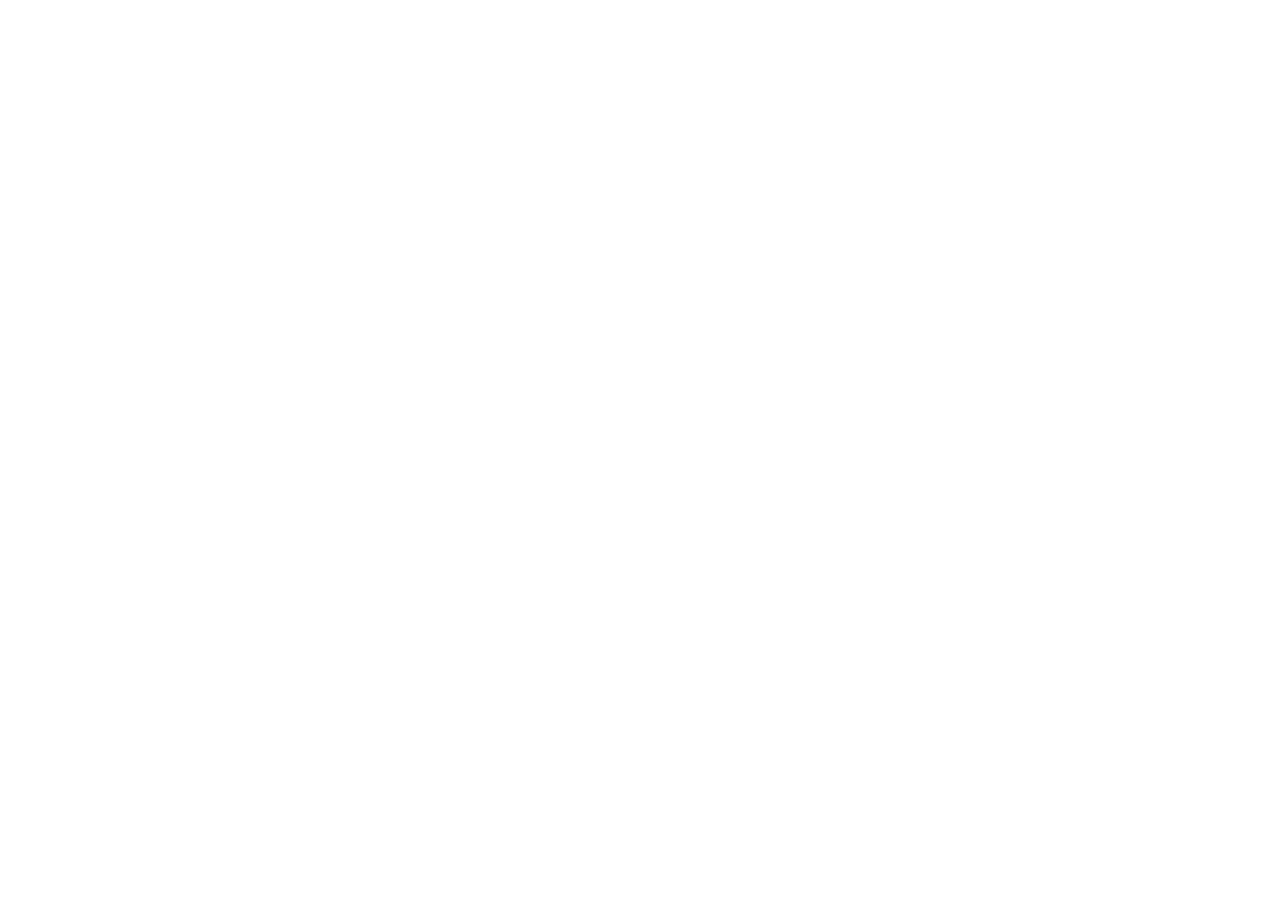
==== portfolio.html @ d51a86f6 "init: start structure project" ====
<!DOCTYPE html>
<html lang="en">
<head>
    <meta charset="UTF-8">
    <meta http-equiv="X-UA-Compatible" content="IE=edge">
    <meta name="viewport" content="width=device-width, initial-scale=1.0">
    <title>Document</title>
</head>
<body>
    
</body>
</html>
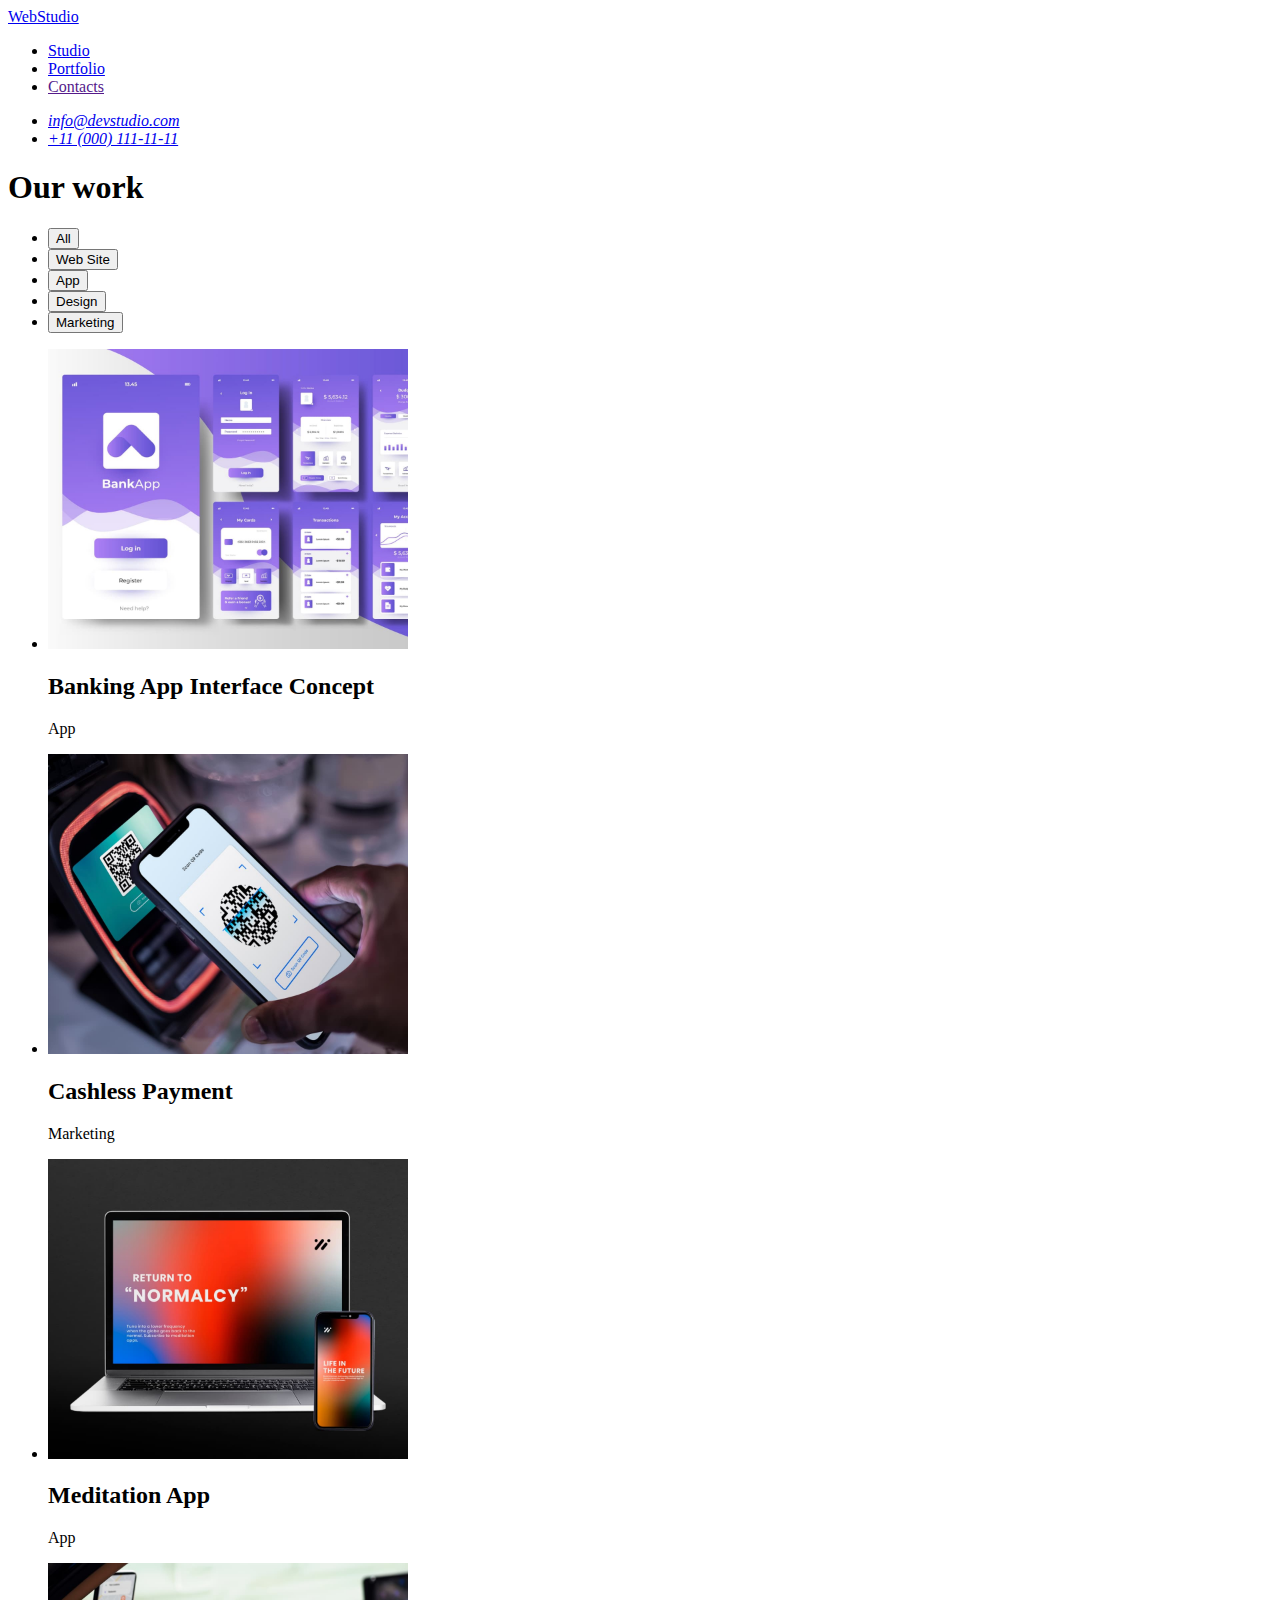
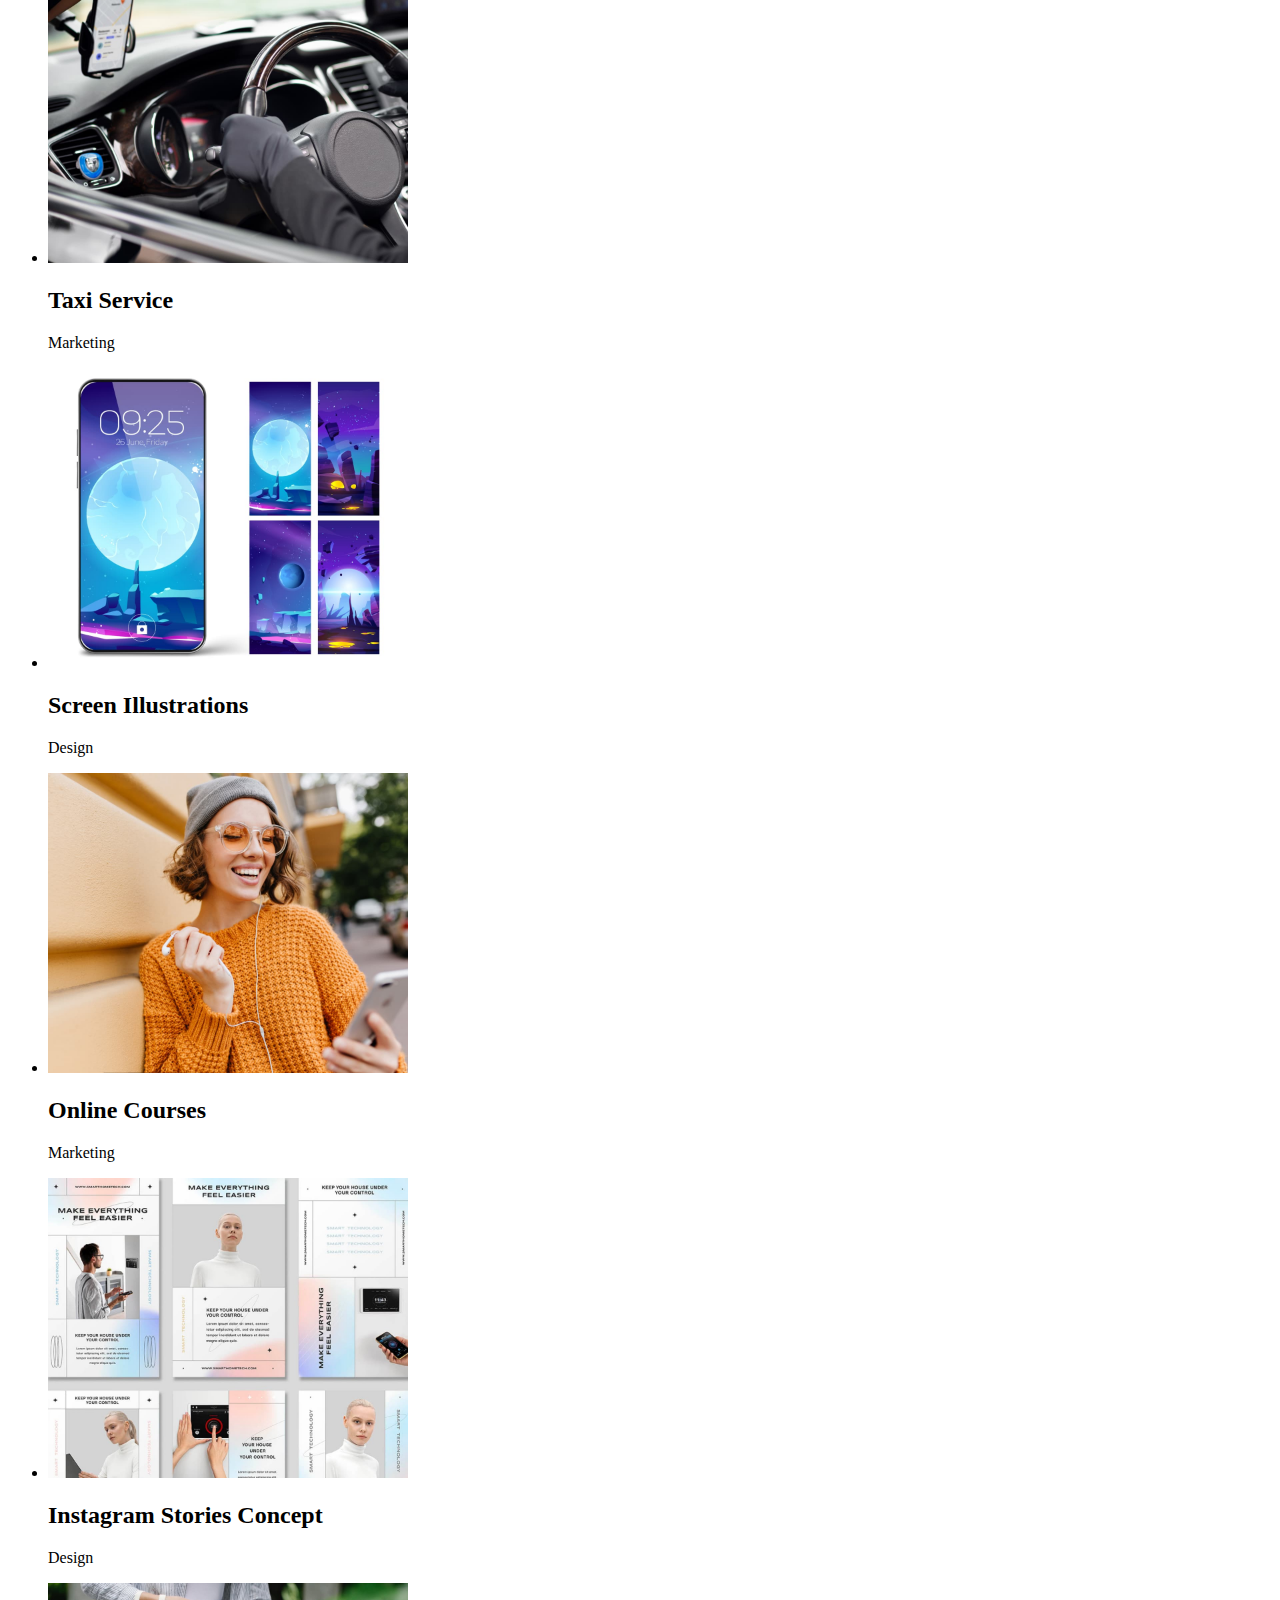
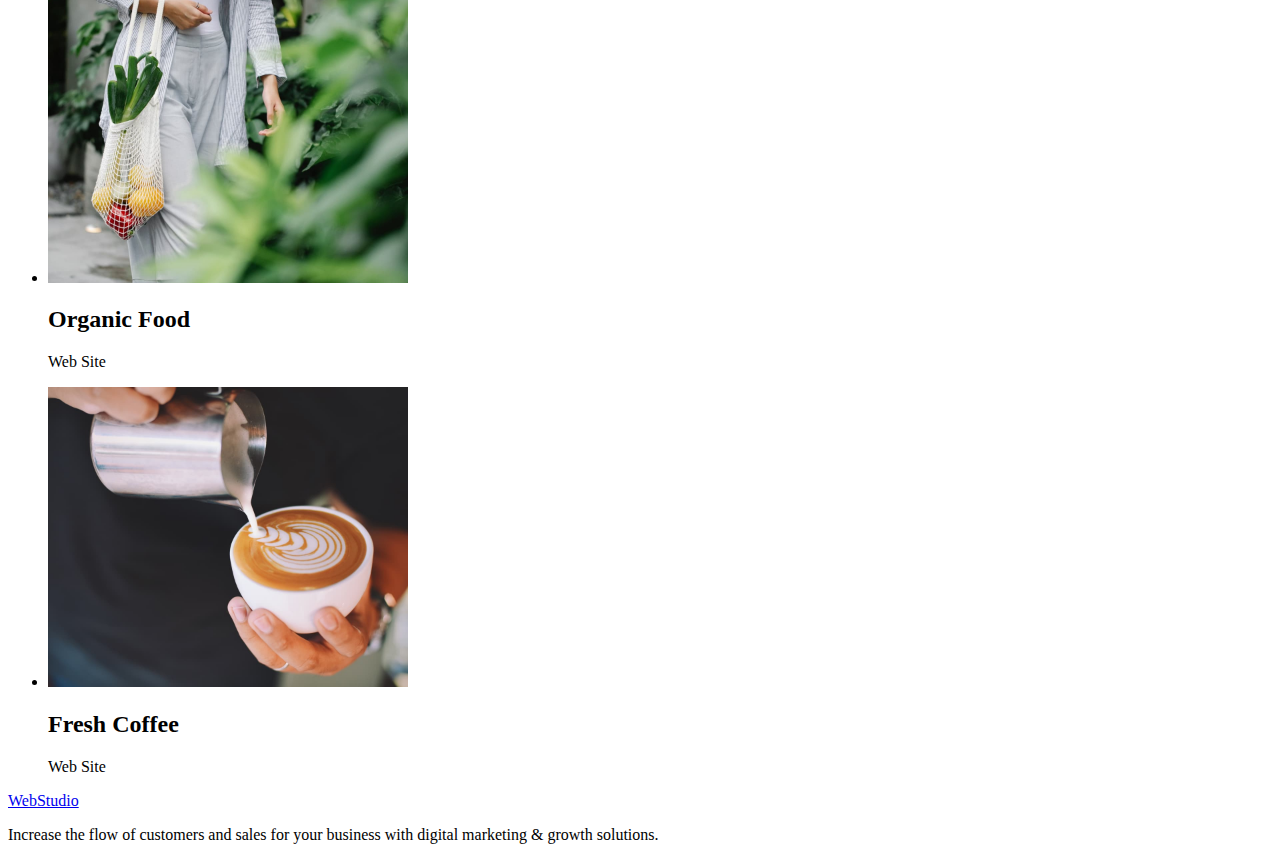
==== commit a73c7f5f: "feat: add markup partfolio page" ====
--- a/portfolio.html
+++ b/portfolio.html
@@ -7,6 +7,82 @@
     <title>Document</title>
 </head>
 <body>
-    
-</body>
-</html>+    <header>
+        <nav>
+            <a href="./index.html">WebStudio</a>
+            <ul>
+                <li><a href="./index.html">Studio</a></li>
+                <li><a href="./portfolio.html">Portfolio</a></li>
+                <li><a href="">Contacts</a></li>
+            </ul>
+        </nav>
+        <address>
+            <ul>
+                <li><a href="mailto:info@devstudio.com">info@devstudio.com</a></li>
+                <li><a href="tel:+110001111111">+11 (000) 111-11-11</a></li>
+            </ul>
+        </address>
+    </header>
+    <main>
+        <section>
+            <h1>Our work</h1>
+            <ul>
+                <li><button type="button">All</button></li>
+                <li><button type="button">Web Site</button></li>
+                <li><button type="button">App</button></li>
+                <li><button type="button">Design</button></li>
+                <li><button type="button">Marketing</button></li>
+            </ul>
+            <ul>
+                <li>
+                    <img src="./images/portfolio/img-8.jpg" alt="" width="360" height="300">
+                    <h2>Banking App Interface Concept</h2>
+                    <p>App</p>
+                </li>
+                <li>
+                    <img src="./images/portfolio/img-7.jpg" alt="" width="360" height="300">
+                    <h2>Cashless Payment</h2>
+                    <p>Marketing</p>
+                </li>
+                <li>
+                    <img src="./images/portfolio/img-6.jpg" alt="" width="360" height="300">
+                    <h2>Meditation App</h2>
+                    <p>App</p>
+                </li>
+                <li>
+                    <img src="./images/portfolio/img-5.jpg" alt="" width="360" height="300">
+                    <h2>Taxi Service</h2>
+                    <p>Marketing</p>
+                </li>
+                <li>
+                    <img src="./images/portfolio/img-4.jpg" alt="" width="360" height="300">
+                    <h2>Screen Illustrations</h2>
+                    <p>Design</p>
+                </li>
+                <li>
+                    <img src="./images/portfolio/img-3.jpg" alt="" width="360" height="300">
+                    <h2>Online Courses</h2>
+                    <p>Marketing</p>
+                </li>
+                <li>
+                    <img src="./images/portfolio/img-2.jpg" alt="" width="360" height="300">
+                    <h2>Instagram Stories Concept</h2>
+                    <p>Design</p>
+                </li>
+                <li>
+                    <img src="./images/portfolio/img-1.jpg" alt="" width="360" height="300">
+                    <h2>Organic Food</h2>
+                    <p>Web Site</p>
+                </li>
+                <li>
+                    <img src="./images/portfolio/img.jpg" alt="" width="360" height="300">
+                    <h2>Fresh Coffee</h2>
+                    <p>Web Site</p>
+                </li>
+            </ul>
+        </section>
+    </main>
+    <footer>
+        <a href="./index.html">WebStudio</a>
+        <p>Increase the flow of customers and sales for your business with digital marketing & growth solutions.</p>
+    </footer>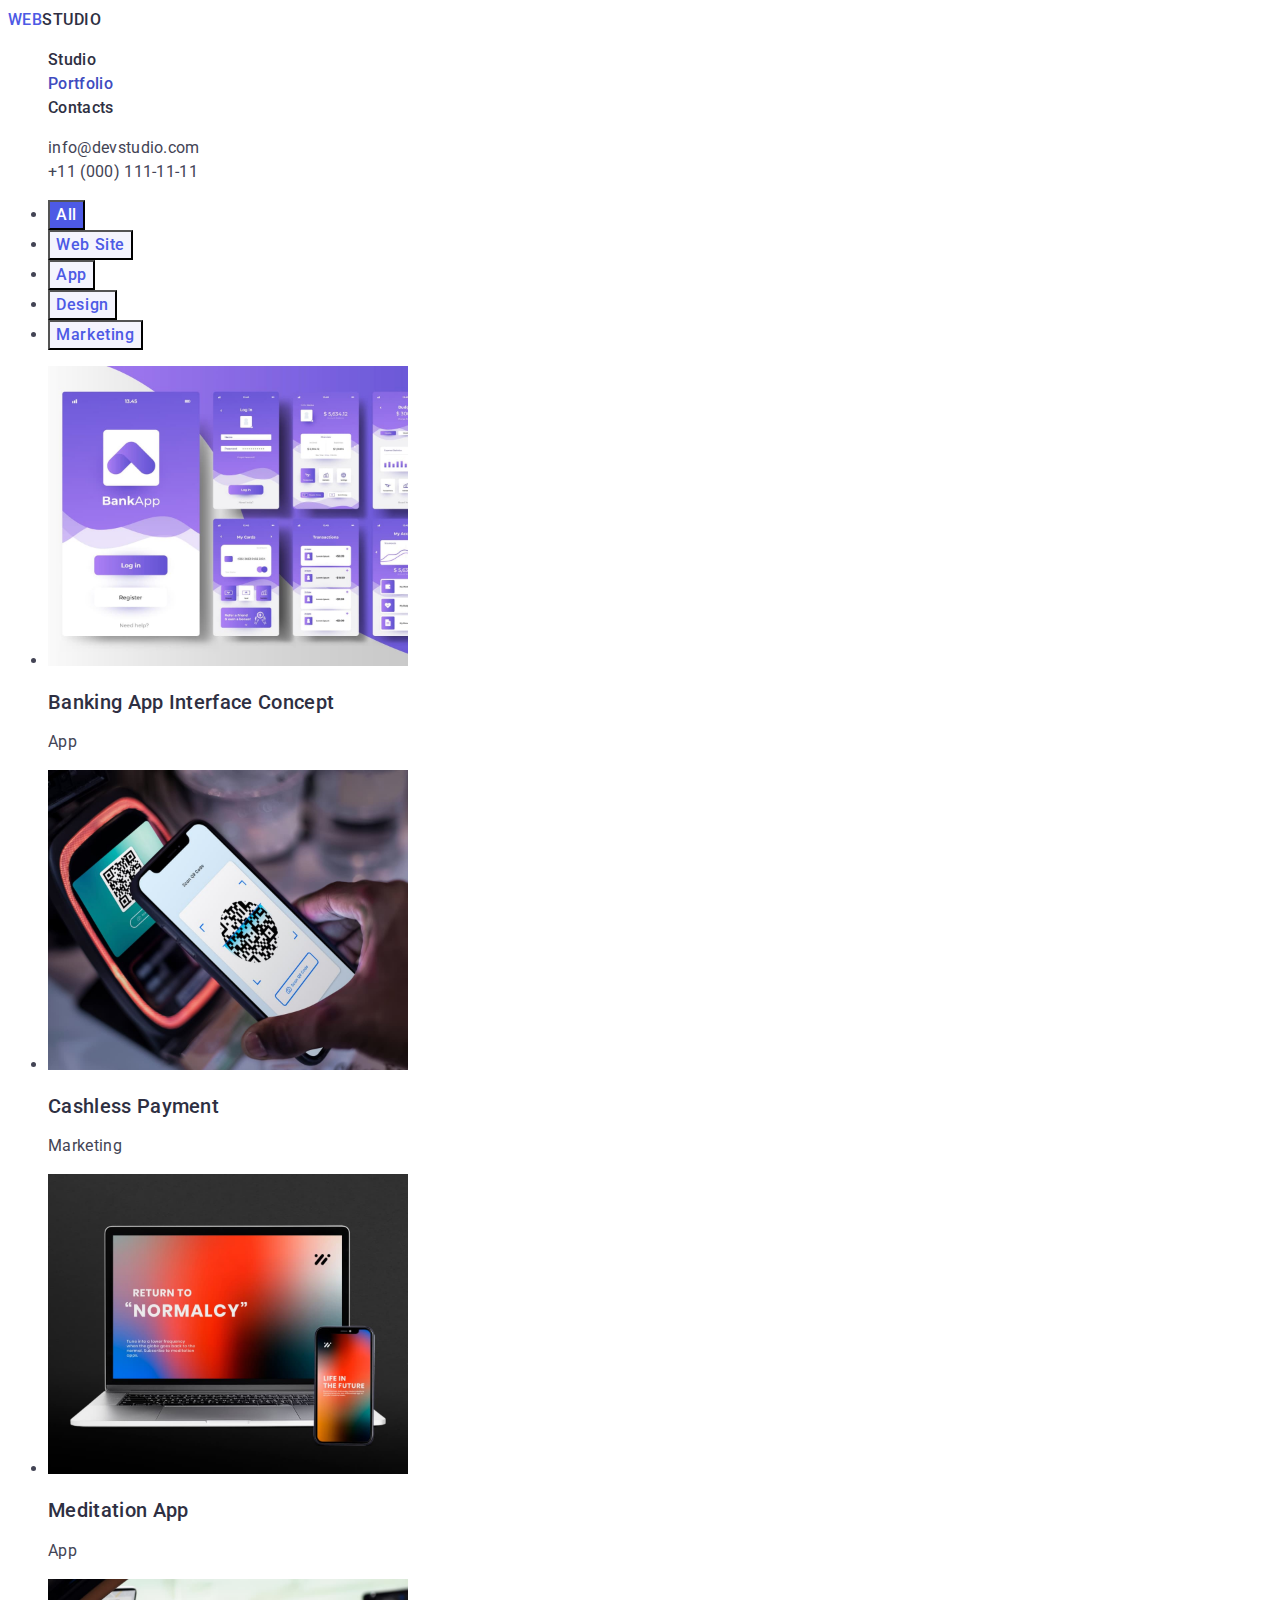
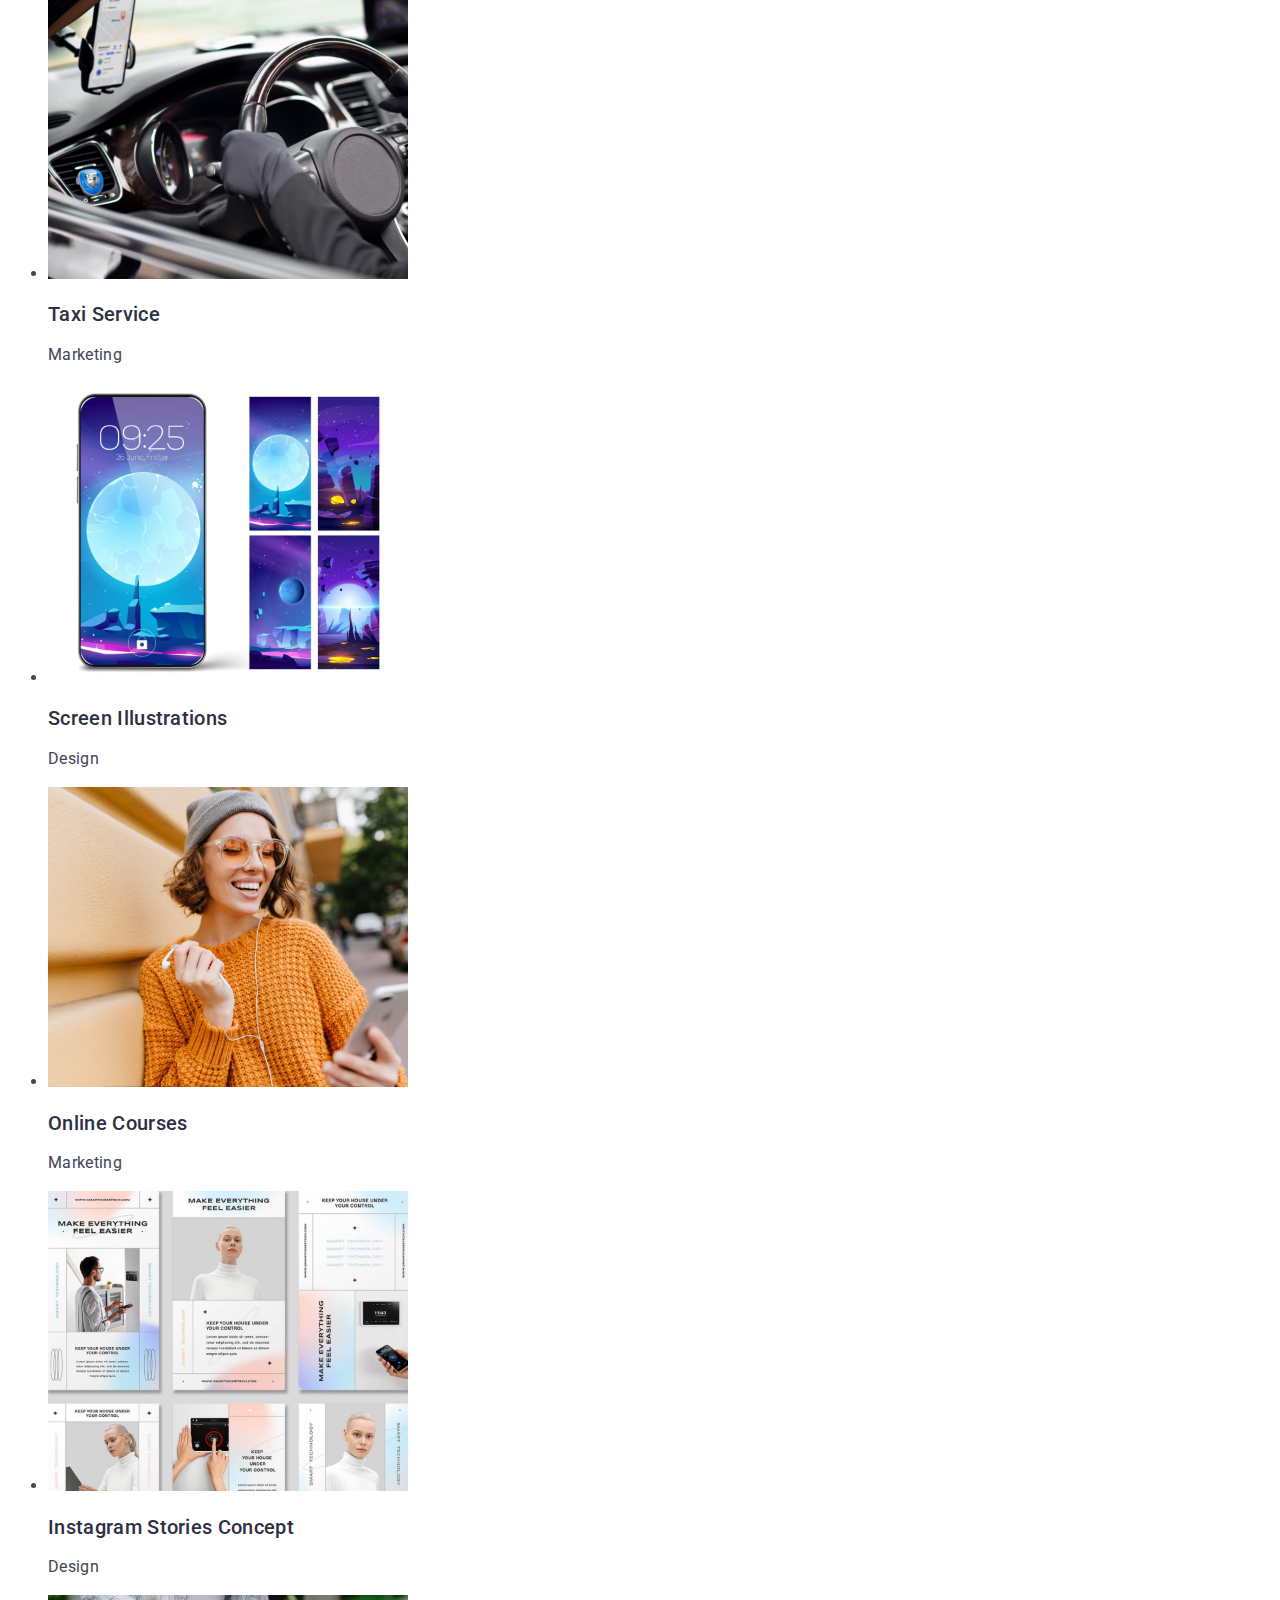
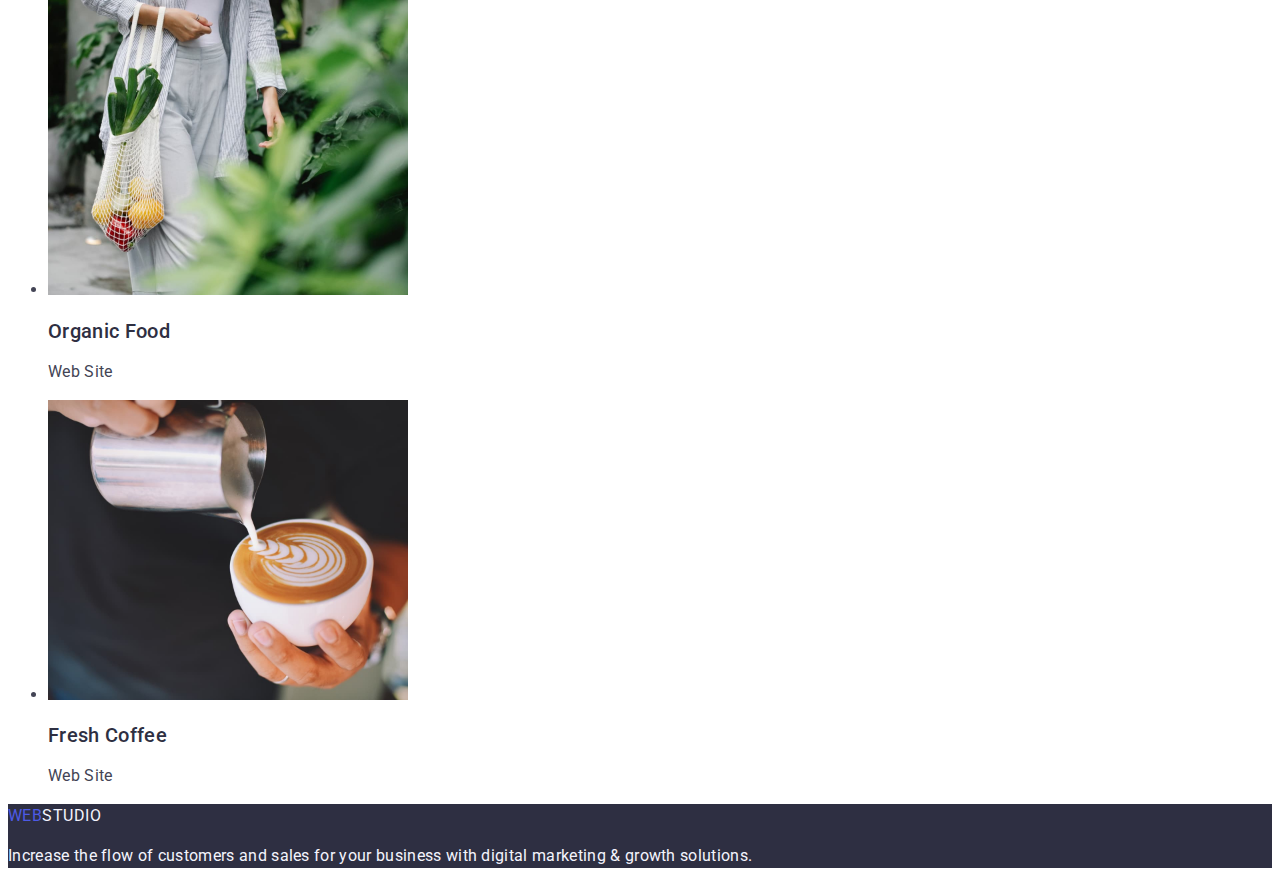
==== commit e7150ea8: "feat: add style in portfolio page" ====
--- a/portfolio.html
+++ b/portfolio.html
@@ -5,84 +5,90 @@
     <meta http-equiv="X-UA-Compatible" content="IE=edge">
     <meta name="viewport" content="width=device-width, initial-scale=1.0">
     <title>Document</title>
+    <link rel="preconnect" href="https://fonts.googleapis.com">
+    <link rel="preconnect" href="https://fonts.gstatic.com" crossorigin>
+    <link href="https://fonts.googleapis.com/css2?family=Raleway:wght@800&family=Roboto:wght@400;500;700&display=swap" rel="stylesheet">
+    <link rel="stylesheet" href="./css/style.css">
 </head>
 <body>
-    <header>
-        <nav>
-            <a href="./index.html">WebStudio</a>
-            <ul>
-                <li><a href="./index.html">Studio</a></li>
-                <li><a href="./portfolio.html">Portfolio</a></li>
-                <li><a href="">Contacts</a></li>
+    <header class="header">
+        <nav class="nav">
+            <a class="logo" href="./index.html"><span>Web</span>Studio</a>
+            <ul class="list">
+                <li><a class="link" href="./index.html">Studio</a></li>
+                <li><a class="link current-page" href="./portfolio.html">Portfolio</a></li>
+                <li><a class="link" href="">Contacts</a></li>
             </ul>
         </nav>
-        <address>
-            <ul>
-                <li><a href="mailto:info@devstudio.com">info@devstudio.com</a></li>
-                <li><a href="tel:+110001111111">+11 (000) 111-11-11</a></li>
+        <address class="contacts">
+            <ul class="list">
+                <li><a class="link" href="mailto:info@devstudio.com">info@devstudio.com</a></li>
+                <li><a class="link" href="tel:+110001111111">+11 (000) 111-11-11</a></li>
             </ul>
         </address>
     </header>
     <main>
         <section>
-            <h1>Our work</h1>
-            <ul>
-                <li><button type="button">All</button></li>
-                <li><button type="button">Web Site</button></li>
-                <li><button type="button">App</button></li>
-                <li><button type="button">Design</button></li>
-                <li><button type="button">Marketing</button></li>
+            <h1 class="visually-hidden">Our work</h1>
+            <ul class="filter">
+                <li><button class="btn activ" type="button">All</button></li>
+                <li><button class="btn" type="button">Web Site</button></li>
+                <li><button class="btn" type="button">App</button></li>
+                <li><button class="btn" type="button">Design</button></li>
+                <li><button class="btn" type="button">Marketing</button></li>
             </ul>
             <ul>
                 <li>
                     <img src="./images/portfolio/img-8.jpg" alt="" width="360" height="300">
-                    <h2>Banking App Interface Concept</h2>
+                    <h2 class="subtitle">Banking App Interface Concept</h2>
                     <p>App</p>
                 </li>
                 <li>
                     <img src="./images/portfolio/img-7.jpg" alt="" width="360" height="300">
-                    <h2>Cashless Payment</h2>
+                    <h2 class="subtitle">Cashless Payment</h2>
                     <p>Marketing</p>
                 </li>
                 <li>
                     <img src="./images/portfolio/img-6.jpg" alt="" width="360" height="300">
-                    <h2>Meditation App</h2>
+                    <h2 class="subtitle">Meditation App</h2>
                     <p>App</p>
                 </li>
                 <li>
                     <img src="./images/portfolio/img-5.jpg" alt="" width="360" height="300">
-                    <h2>Taxi Service</h2>
+                    <h2 class="subtitle">Taxi Service</h2>
                     <p>Marketing</p>
                 </li>
                 <li>
                     <img src="./images/portfolio/img-4.jpg" alt="" width="360" height="300">
-                    <h2>Screen Illustrations</h2>
+                    <h2 class="subtitle">Screen Illustrations</h2>
                     <p>Design</p>
                 </li>
                 <li>
                     <img src="./images/portfolio/img-3.jpg" alt="" width="360" height="300">
-                    <h2>Online Courses</h2>
+                    <h2 class="subtitle">Online Courses</h2>
                     <p>Marketing</p>
                 </li>
                 <li>
                     <img src="./images/portfolio/img-2.jpg" alt="" width="360" height="300">
-                    <h2>Instagram Stories Concept</h2>
+                    <h2 class="subtitle">Instagram Stories Concept</h2>
                     <p>Design</p>
                 </li>
                 <li>
                     <img src="./images/portfolio/img-1.jpg" alt="" width="360" height="300">
-                    <h2>Organic Food</h2>
+                    <h2 class="subtitle">Organic Food</h2>
                     <p>Web Site</p>
                 </li>
                 <li>
                     <img src="./images/portfolio/img.jpg" alt="" width="360" height="300">
-                    <h2>Fresh Coffee</h2>
+                    <h2 class="subtitle">Fresh Coffee</h2>
                     <p>Web Site</p>
                 </li>
             </ul>
         </section>
     </main>
-    <footer>
-        <a href="./index.html">WebStudio</a>
+    <footer class="footer">
+        <a class="logo" href="./index.html"><span>Web</span>Studio</a>
         <p>Increase the flow of customers and sales for your business with digital marketing & growth solutions.</p>
-    </footer>+    </footer>
+</body>
+</html>--- a/css/style.css
+++ b/css/style.css
@@ -0,0 +1,179 @@
+:root {
+  --header-nav-color: #2E2F42;
+  --header-contacts: #434455;
+  --main-text-color: #434455;
+  --title-color: #2E2F42;
+  --brand-color: #4D5AE5;
+  --active-element-color: #404BBF;
+  --default-btn-bg: #F4F4FD;
+  --main-bg: #ffffff;
+  --light-bg: #F4F4FD;
+  --dark-bg: #2E2F42;
+  --dark-bg-title-color: #ffffff;
+  --dark-bg-element-color: #F4F4FD;
+}
+
+body {
+  font: 400 16px/1.5 'Roboto', sans-serif;
+  letter-spacing: 0.02em;
+  color: var(--main-text-color);
+  background-color: var(--main-bg);
+}
+
+/*
+  ******************************
+   —————————— DEFAULT ——————————
+  ******************************
+*/
+
+.btn {
+  font-family: inherit;
+  font-weight: 500;
+  font-size: 16px;
+  line-height: 1.5;
+  letter-spacing: 0.04em;
+}
+
+.link {
+  text-decoration: none;
+  color: currentColor;
+}
+
+.list {
+  list-style: none;
+}
+
+.title {
+  font-weight: 700;
+  font-size: 36px;
+  line-height: 1.11;
+  text-align: center;
+}
+
+.subtitle {
+  font-weight: 500;
+  font-size: 20px;
+  line-height: 1.2;
+}
+.title, .subtitle {
+  color: var(--title-color);
+}
+
+.visually-hidden {
+  position: absolute;
+  width: 1px;
+  height: 1px;
+  margin: -1px;
+  border: 0;
+  padding: 0;
+  white-space: nowrap;
+  clip-path: inset(100%);
+  clip: rect(0 0 0 0);
+  overflow: hidden;
+}
+
+/*
+  ******************************
+   —————————— HEADER ——————————
+  ******************************
+*/
+
+.nav {
+  font-weight: 500;
+  color: var(--header-nav-color);
+}
+
+.logo {
+  font: 800 18px/1.17 'Raleway' sans-serif;
+  letter-spacing: 0.03em;
+  text-transform: uppercase;
+  text-decoration: none;
+  color: currentColor;
+}
+
+.logo span {
+  color: var(--brand-color);
+}
+.current-page {
+  color: var(--active-element-color);
+}
+.contacts {
+  font-style: normal;
+}
+
+.header .link:is(:hover, :focus) {
+  color: var(--active-element-color);
+}
+
+/*
+  ******************************
+   —————————— MAIN ——————————
+  ******************************
+*/
+
+/*
+  ******************************
+   —————————— HERO ——————————
+  ******************************
+*/
+
+.hero {
+  background-color: var(--dark-bg);
+}
+
+.hero .title {
+  font-size: 56px;
+  line-height: 1.07;
+  color: var(--dark-bg-title-color);
+}
+.hero .btn {
+  color: var(--dark-bg-title-color);
+  background-color: var(--brand-color);
+}
+.hero .btn:is(:hover, :focus) {
+  background-color: var(--active-element-color);
+}
+
+/*
+  ******************************
+   —————————— TEAM ——————————
+  ******************************
+*/
+
+.team {
+  background-color: var(--light-bg);
+}
+
+.team-item {
+  background-color: var(--main-bg);
+}
+
+/*
+  ******************************
+   —————————— FOOTER ——————————
+  ******************************
+*/
+
+.footer {
+  color: var(--dark-bg-element-color);
+  background-color: var(--dark-bg);
+}
+
+/*
+  ******************************
+  ————————— PORTFOLIO —————————
+  ******************************
+*/
+
+.filter .btn {
+  color: var(--brand-color);
+  background-color: var(--default-btn-bg);
+}
+.btn.activ {
+  color: var(--dark-bg-title-color);
+  background-color: var(--brand-color);
+}
+.filter .btn:is(:hover, :focus) {
+  color: var(--dark-bg-title-color);
+  background-color: var(--active-element-color);
+}
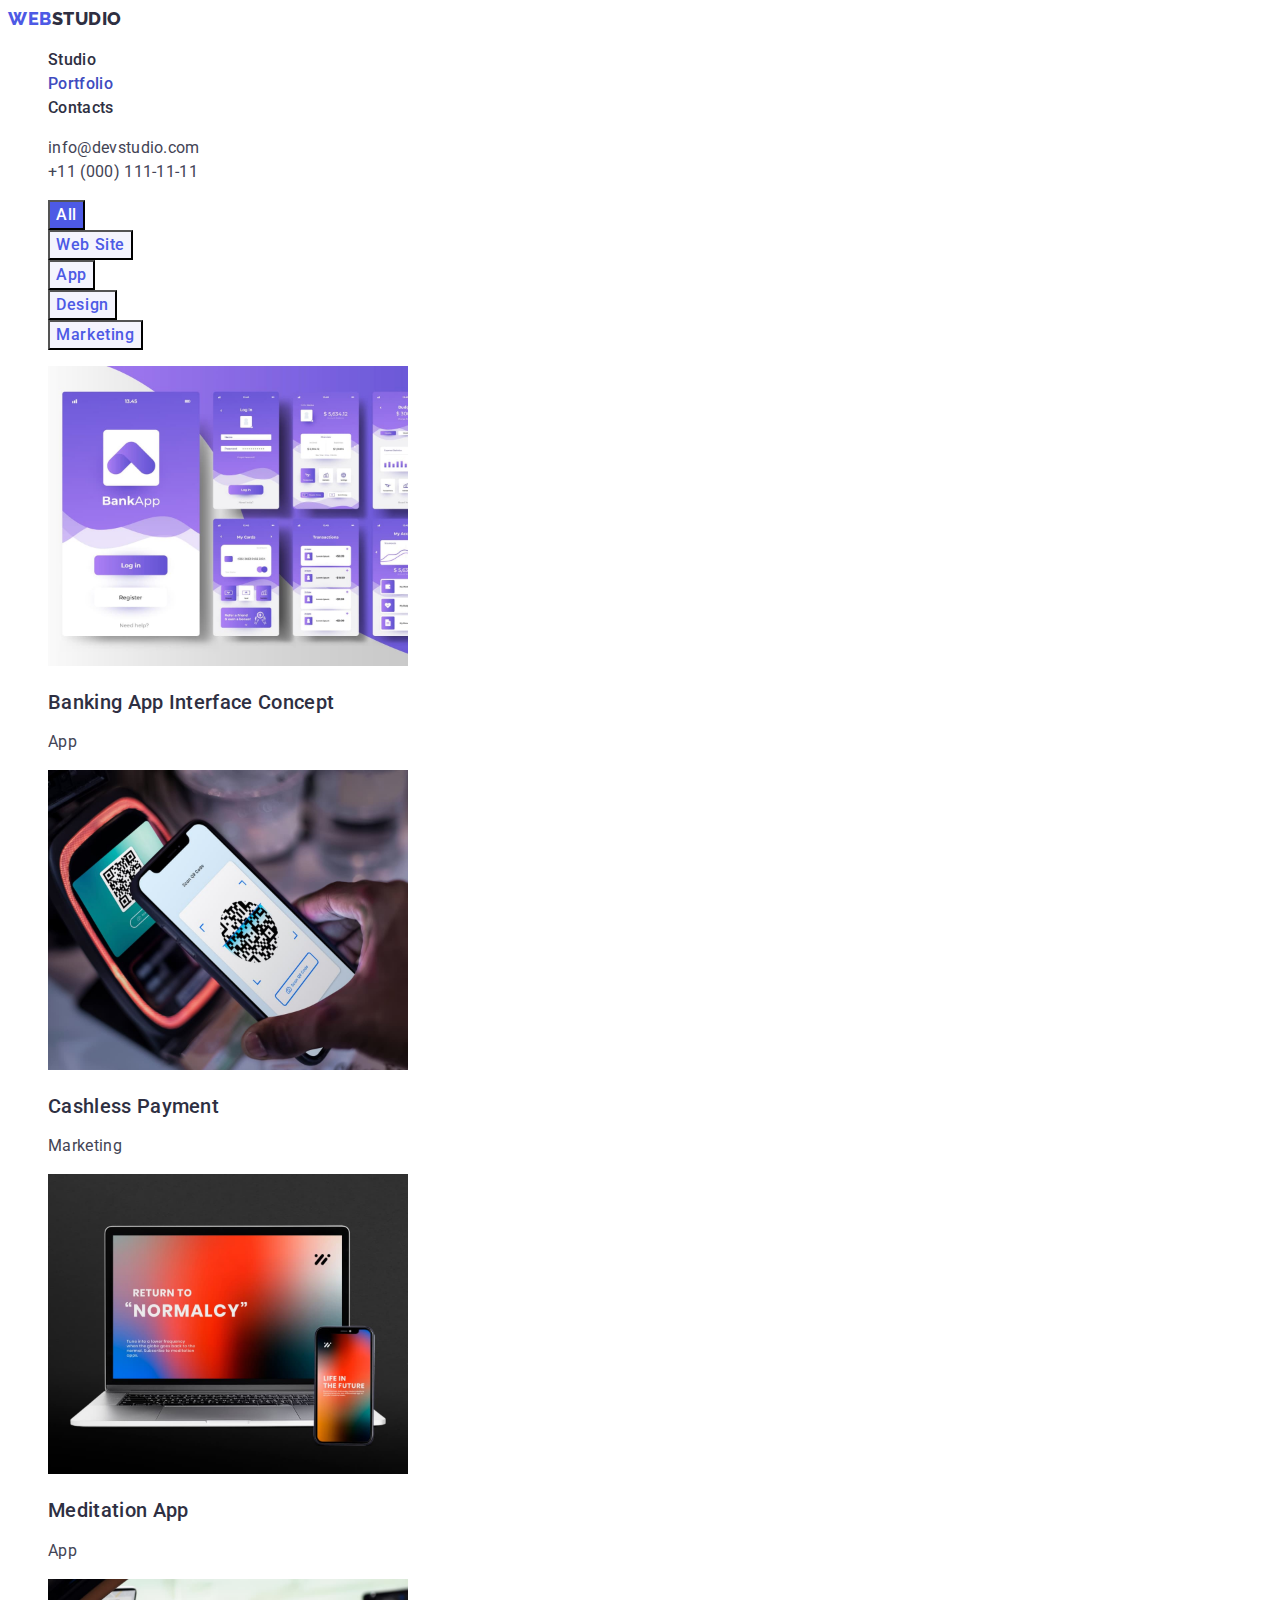
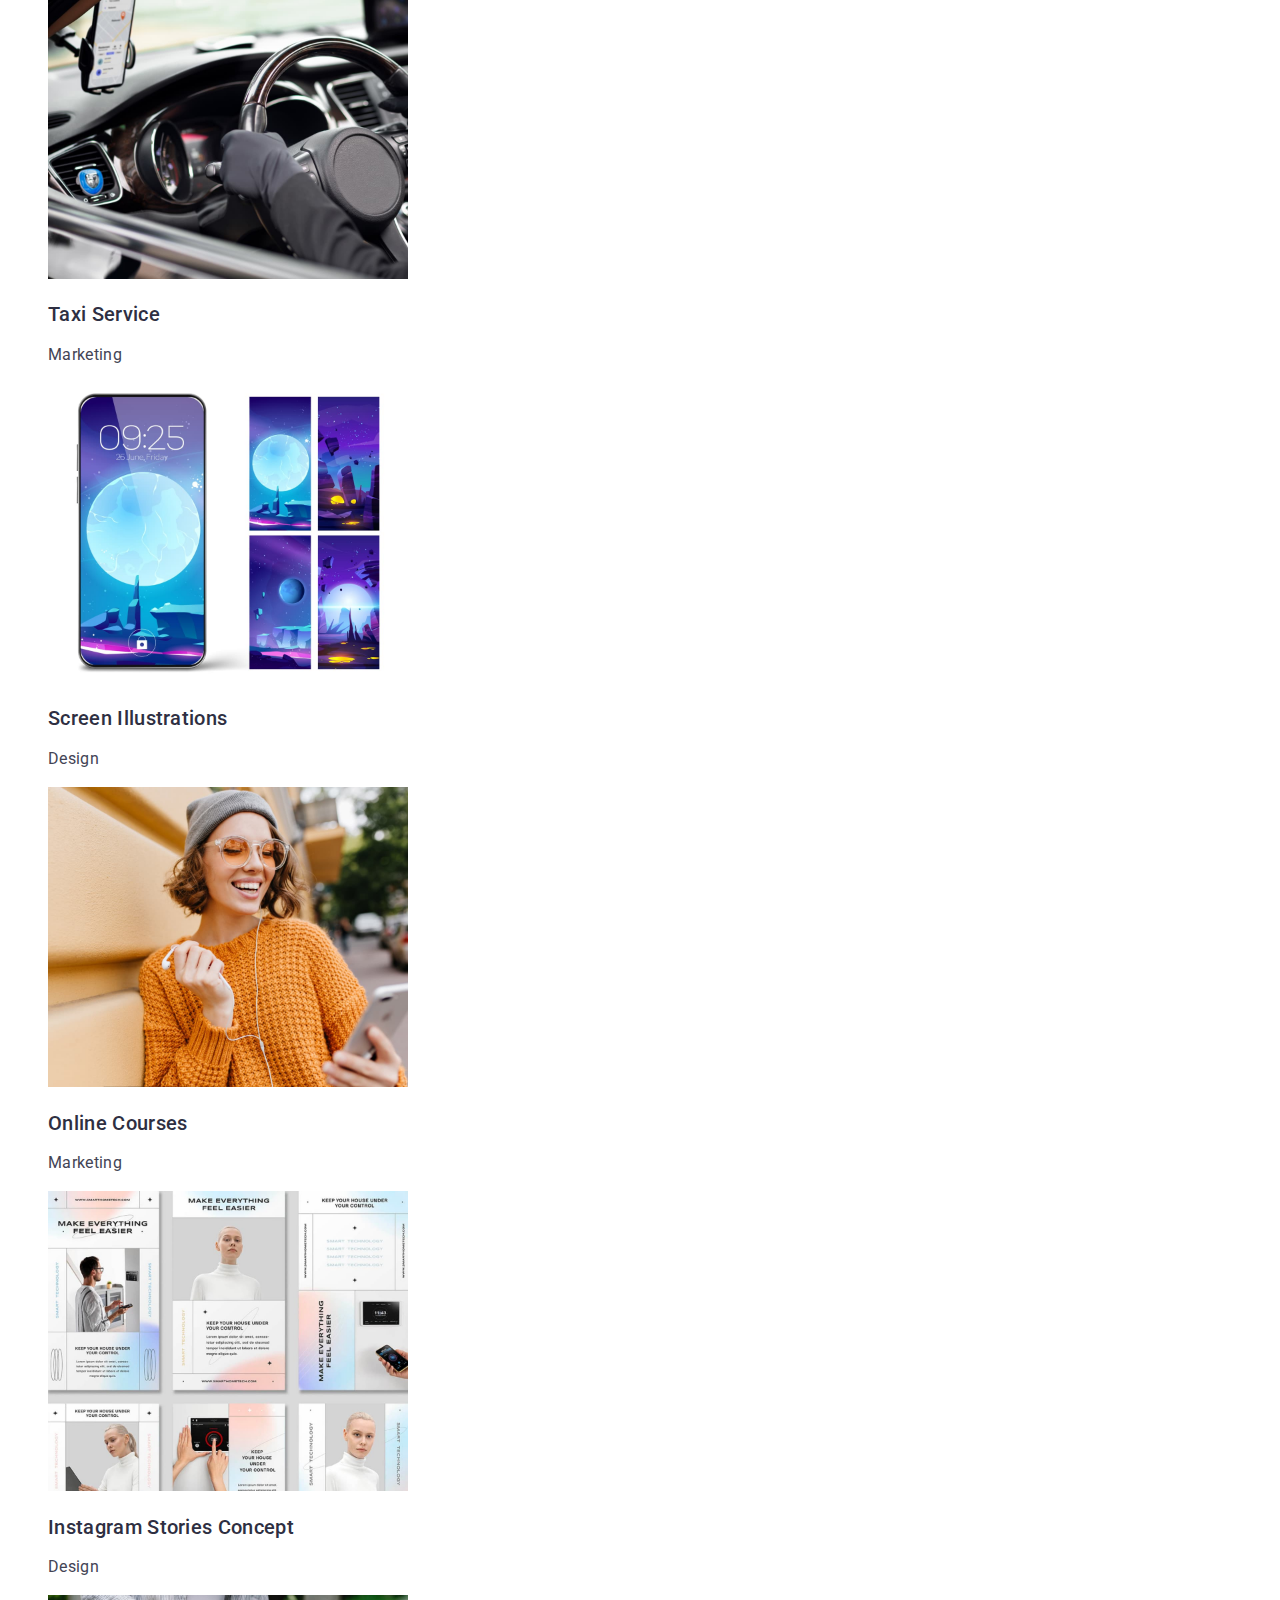
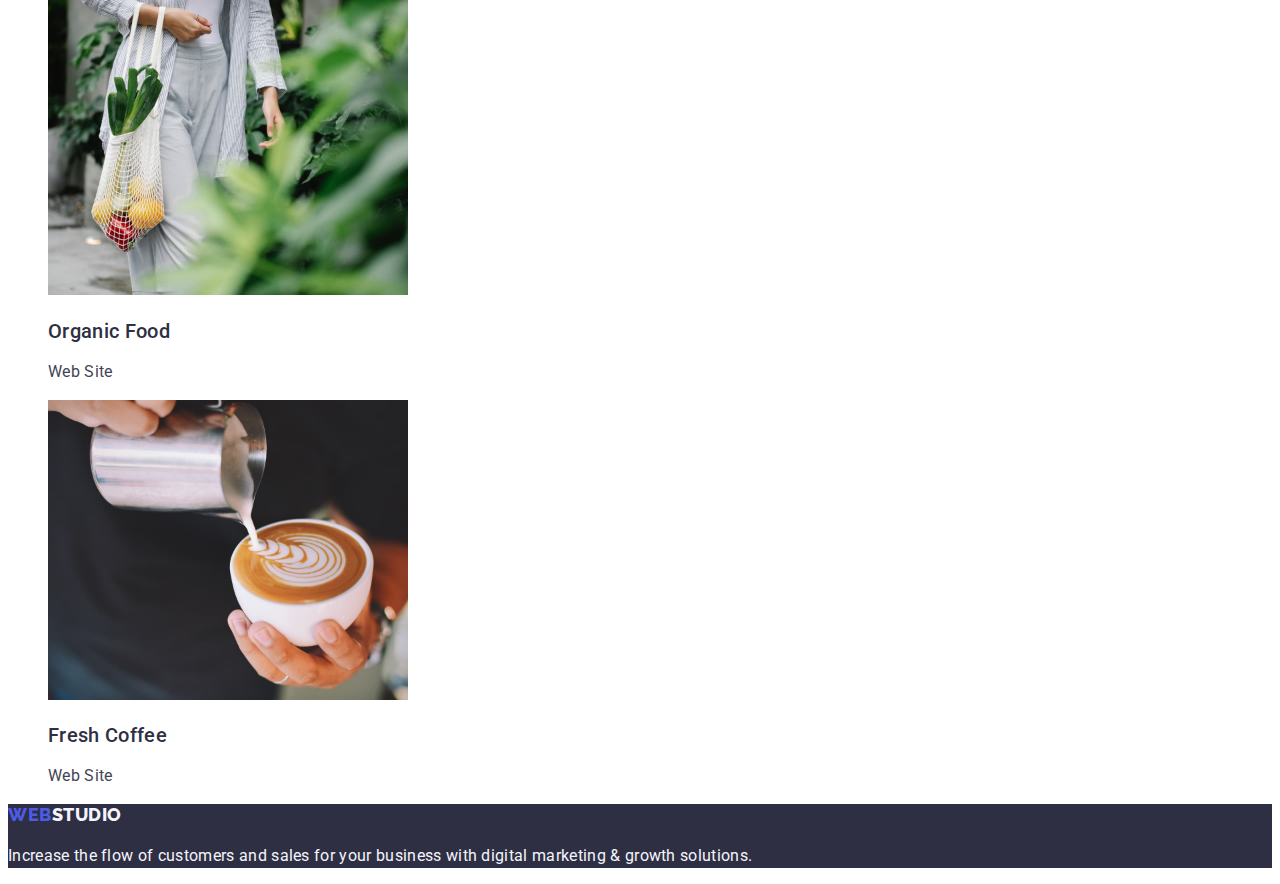
==== commit 80436925: "fix: fix some bugs" ====
--- a/portfolio.html
+++ b/portfolio.html
@@ -13,7 +13,7 @@
 <body>
     <header class="header">
         <nav class="nav">
-            <a class="logo" href="./index.html"><span>Web</span>Studio</a>
+            <a class="link logo" href="./index.html"><span class="accent">Web</span>Studio</a>
             <ul class="list">
                 <li><a class="link" href="./index.html">Studio</a></li>
                 <li><a class="link current-page" href="./portfolio.html">Portfolio</a></li>
@@ -30,65 +30,83 @@
     <main>
         <section>
             <h1 class="visually-hidden">Our work</h1>
-            <ul class="filter">
+            <ul class="list filter">
                 <li><button class="btn activ" type="button">All</button></li>
                 <li><button class="btn" type="button">Web Site</button></li>
                 <li><button class="btn" type="button">App</button></li>
                 <li><button class="btn" type="button">Design</button></li>
                 <li><button class="btn" type="button">Marketing</button></li>
             </ul>
-            <ul>
+            <ul class="list">
                 <li>
-                    <img src="./images/portfolio/img-8.jpg" alt="" width="360" height="300">
-                    <h2 class="subtitle">Banking App Interface Concept</h2>
-                    <p>App</p>
+                    <a class="link" href="">
+                        <img src="./images/portfolio/img-8.jpg" alt="" width="360" height="300">
+                        <h2 class="subtitle">Banking App Interface Concept</h2>
+                        <p class="text">App</p>
+                    </a>
                 </li>
                 <li>
-                    <img src="./images/portfolio/img-7.jpg" alt="" width="360" height="300">
-                    <h2 class="subtitle">Cashless Payment</h2>
-                    <p>Marketing</p>
+                    <a class="link" href="">
+                        <img src="./images/portfolio/img-7.jpg" alt="" width="360" height="300">
+                        <h2 class="subtitle">Cashless Payment</h2>
+                        <p class="text">Marketing</p>
+                    </a>
                 </li>
                 <li>
-                    <img src="./images/portfolio/img-6.jpg" alt="" width="360" height="300">
-                    <h2 class="subtitle">Meditation App</h2>
-                    <p>App</p>
+                    <a class="link" href="">
+                        <img src="./images/portfolio/img-6.jpg" alt="" width="360" height="300">
+                        <h2 class="subtitle">Meditation App</h2>
+                        <p class="text">App</p>
+                    </a>
                 </li>
                 <li>
-                    <img src="./images/portfolio/img-5.jpg" alt="" width="360" height="300">
-                    <h2 class="subtitle">Taxi Service</h2>
-                    <p>Marketing</p>
+                    <a class="link" href="">
+                        <img src="./images/portfolio/img-5.jpg" alt="" width="360" height="300">
+                        <h2 class="subtitle">Taxi Service</h2>
+                        <p class="text">Marketing</p>
+                    </a>
                 </li>
                 <li>
-                    <img src="./images/portfolio/img-4.jpg" alt="" width="360" height="300">
-                    <h2 class="subtitle">Screen Illustrations</h2>
-                    <p>Design</p>
+                    <a class="link" href="">
+                        <img src="./images/portfolio/img-4.jpg" alt="" width="360" height="300">
+                        <h2 class="subtitle">Screen Illustrations</h2>
+                        <p class="text">Design</p>
+                    </a>
                 </li>
                 <li>
-                    <img src="./images/portfolio/img-3.jpg" alt="" width="360" height="300">
-                    <h2 class="subtitle">Online Courses</h2>
-                    <p>Marketing</p>
+                    <a class="link" href="">
+                        <img src="./images/portfolio/img-3.jpg" alt="" width="360" height="300">
+                        <h2 class="subtitle">Online Courses</h2>
+                        <p class="text">Marketing</p>
+                    </a>
                 </li>
                 <li>
-                    <img src="./images/portfolio/img-2.jpg" alt="" width="360" height="300">
-                    <h2 class="subtitle">Instagram Stories Concept</h2>
-                    <p>Design</p>
+                    <a class="link" href="">
+                        <img src="./images/portfolio/img-2.jpg" alt="" width="360" height="300">
+                        <h2 class="subtitle">Instagram Stories Concept</h2>
+                        <p class="text">Design</p>
+                    </a>
                 </li>
                 <li>
-                    <img src="./images/portfolio/img-1.jpg" alt="" width="360" height="300">
-                    <h2 class="subtitle">Organic Food</h2>
-                    <p>Web Site</p>
+                    <a class="link" href="">
+                        <img src="./images/portfolio/img-1.jpg" alt="" width="360" height="300">
+                        <h2 class="subtitle">Organic Food</h2>
+                        <p class="text">Web Site</p>
+                    </a>
                 </li>
                 <li>
-                    <img src="./images/portfolio/img.jpg" alt="" width="360" height="300">
-                    <h2 class="subtitle">Fresh Coffee</h2>
-                    <p>Web Site</p>
+                    <a class="link" href="">
+                        <img src="./images/portfolio/img.jpg" alt="" width="360" height="300">
+                        <h2 class="subtitle">Fresh Coffee</h2>
+                        <p class="text">Web Site</p>
+                    </a>
                 </li>
             </ul>
         </section>
     </main>
     <footer class="footer">
-        <a class="logo" href="./index.html"><span>Web</span>Studio</a>
-        <p>Increase the flow of customers and sales for your business with digital marketing & growth solutions.</p>
+        <a class="link logo" href="./index.html"><span class="accent">Web</span>Studio</a>
+        <p class="text">Increase the flow of customers and sales for your business with digital marketing & growth solutions.</p>
     </footer>
 </body>
 </html>--- a/css/style.css
+++ b/css/style.css
@@ -1,6 +1,5 @@
 :root {
   --header-nav-color: #2E2F42;
-  --header-contacts: #434455;
   --main-text-color: #434455;
   --title-color: #2E2F42;
   --brand-color: #4D5AE5;
@@ -32,6 +31,7 @@
   font-size: 16px;
   line-height: 1.5;
   letter-spacing: 0.04em;
+  cursor: pointer;
 }
 
 .link {
@@ -48,6 +48,7 @@
   font-size: 36px;
   line-height: 1.11;
   text-align: center;
+  text-transform: capitalize;
 }
 
 .subtitle {
@@ -84,14 +85,12 @@
 }
 
 .logo {
-  font: 800 18px/1.17 'Raleway' sans-serif;
+  font: 800 18px/1.17 'Raleway', sans-serif;
   letter-spacing: 0.03em;
   text-transform: uppercase;
-  text-decoration: none;
-  color: currentColor;
 }
 
-.logo span {
+.logo .accent {
   color: var(--brand-color);
 }
 .current-page {
@@ -101,7 +100,7 @@
   font-style: normal;
 }
 
-.header .link:is(:hover, :focus) {
+.list .link:is(:hover, :focus) {
   color: var(--active-element-color);
 }
 
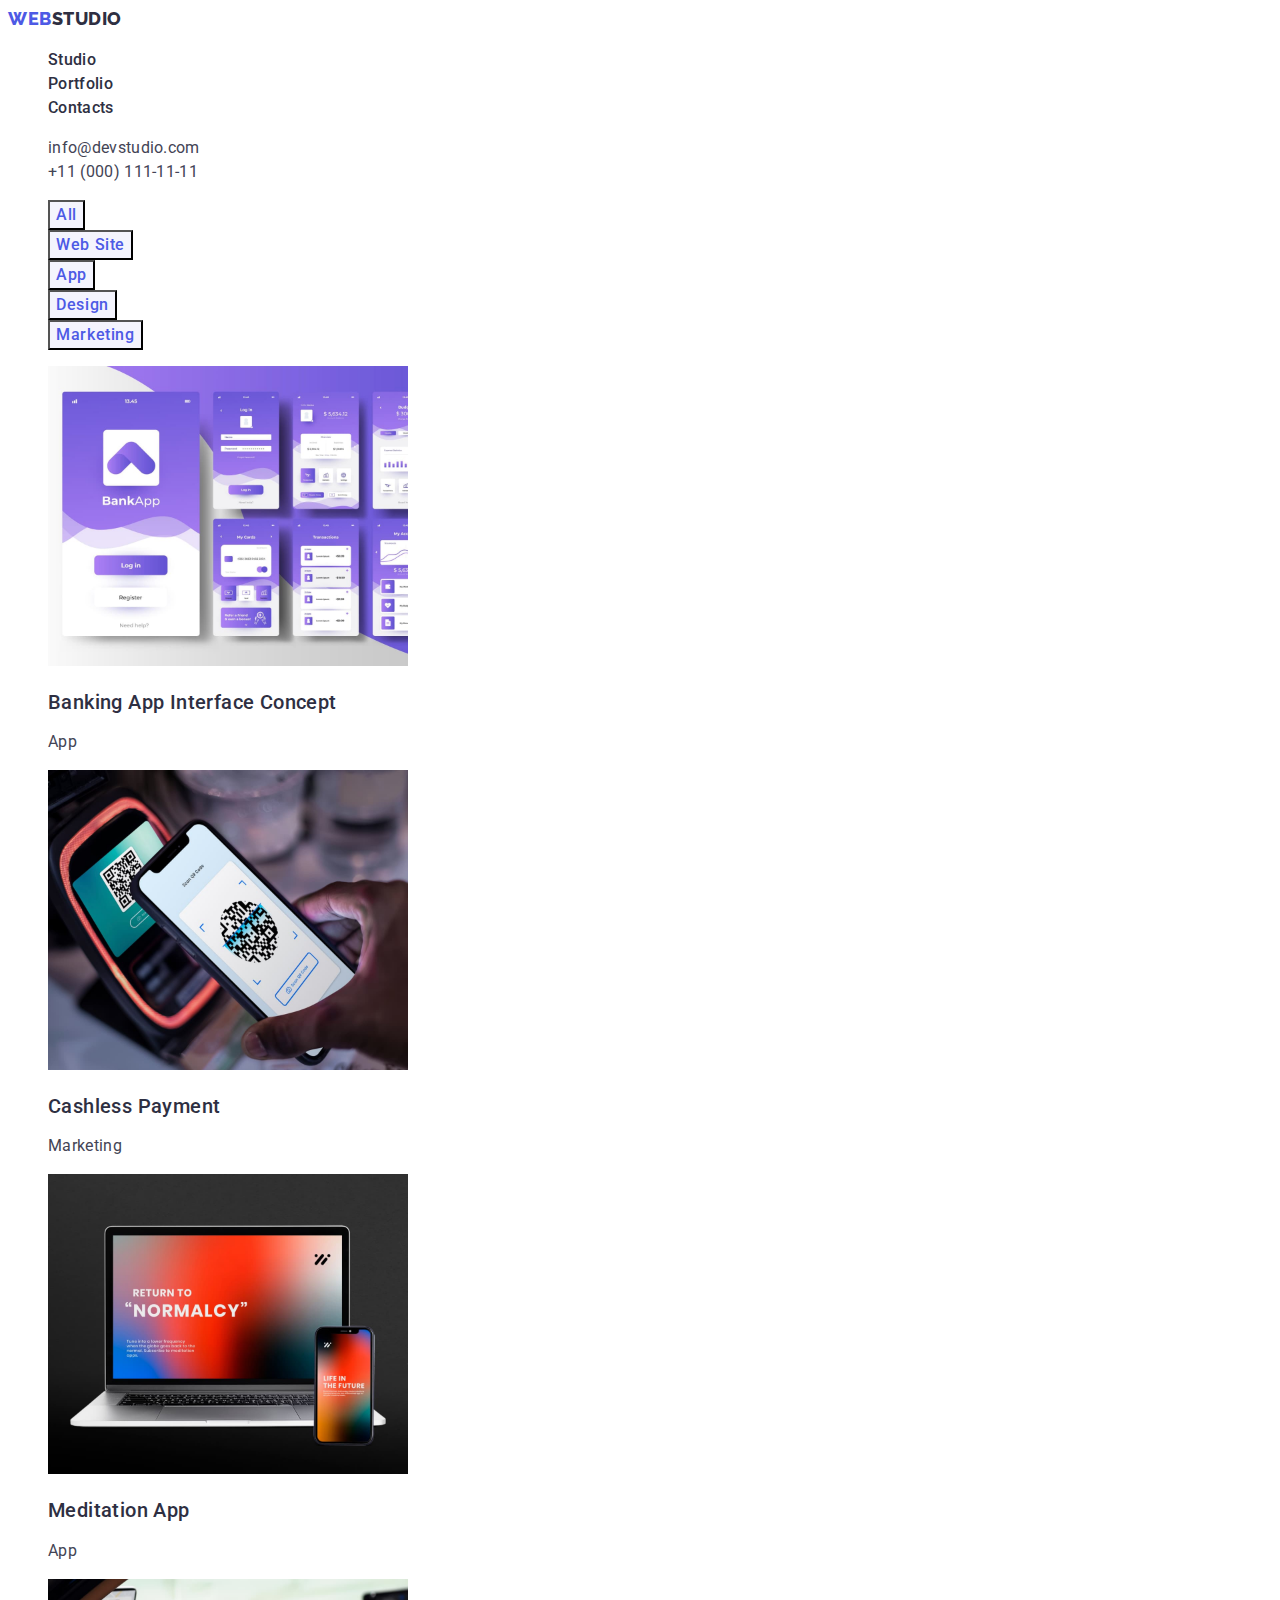
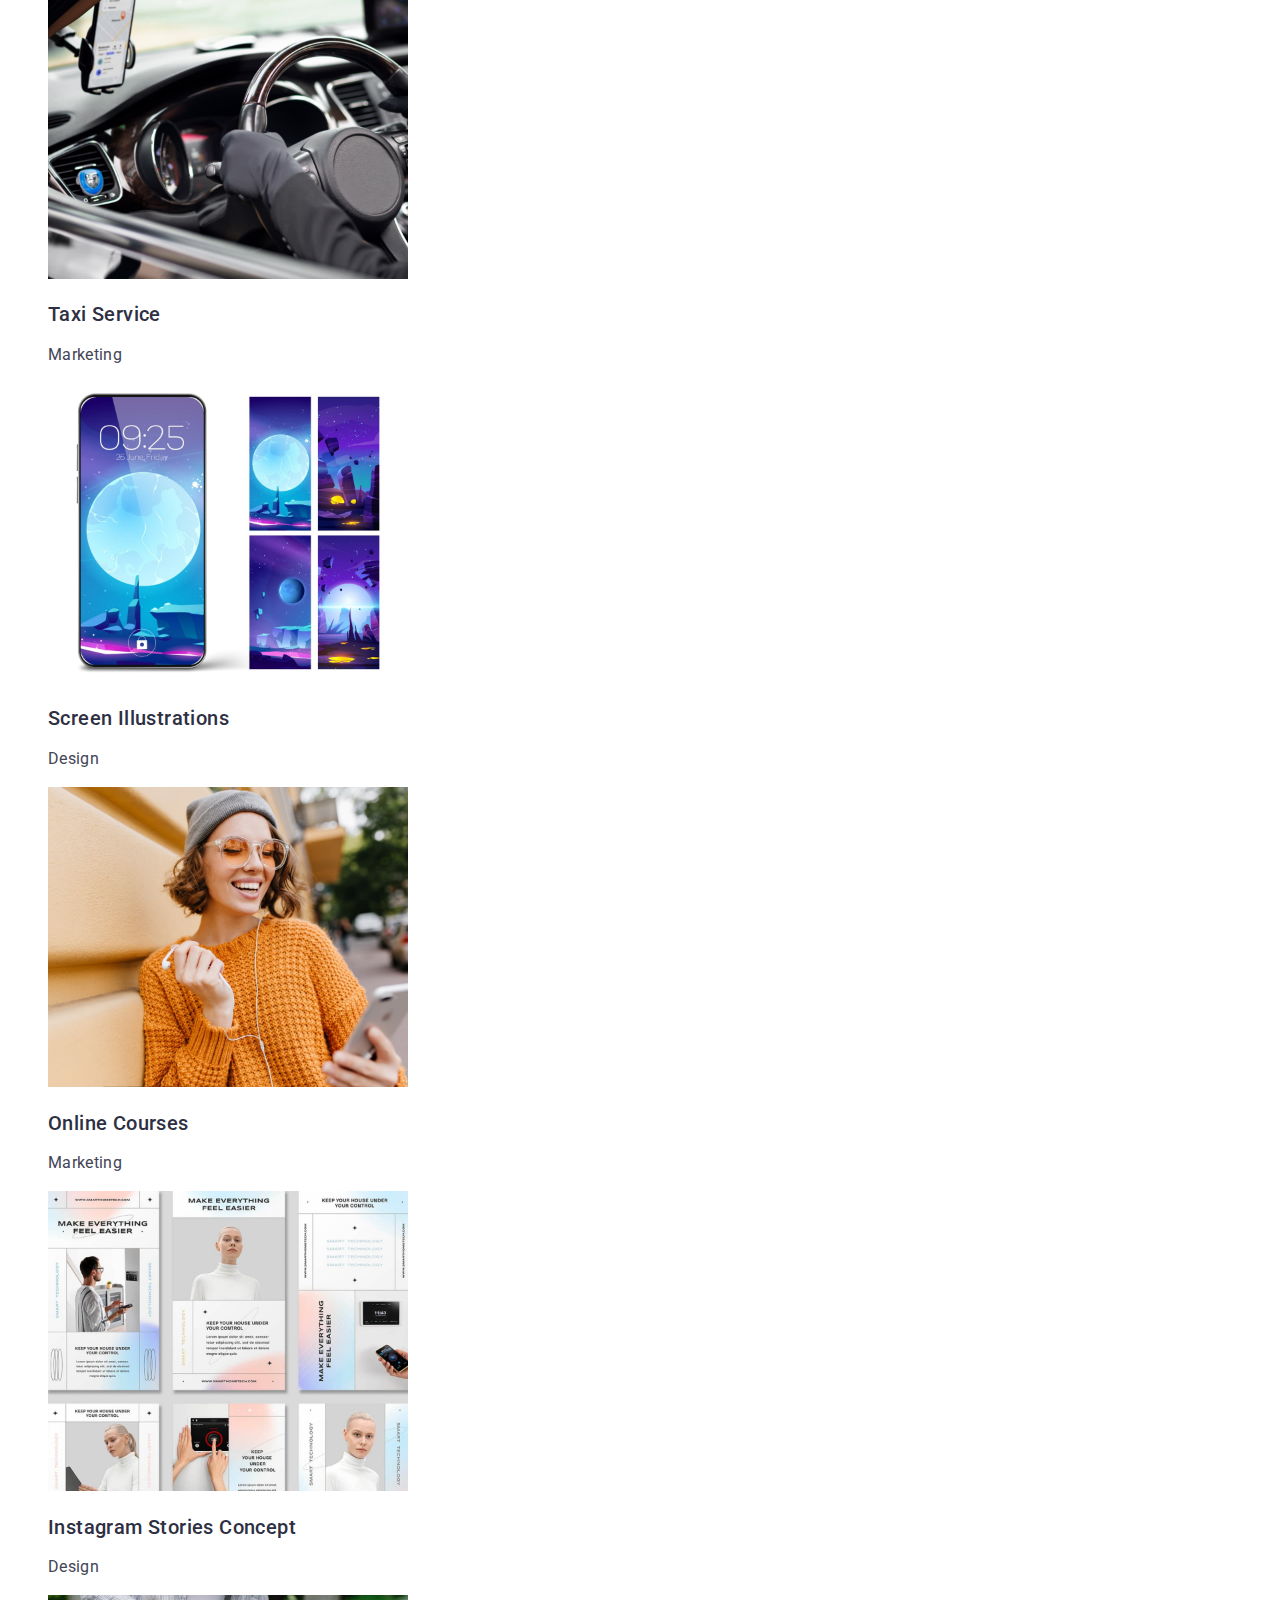
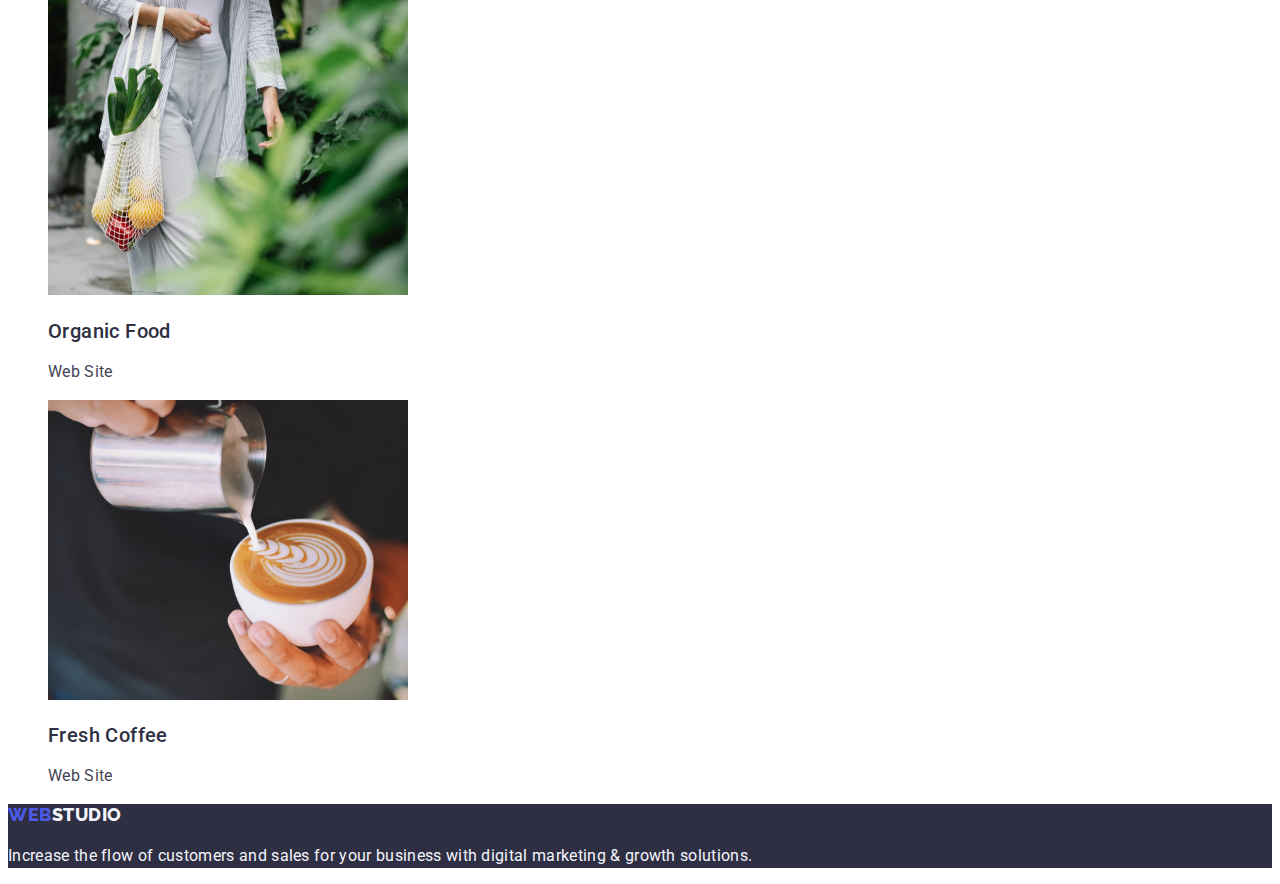
==== commit 42d15712: "fix: delete style active page and active filter" ====
--- a/portfolio.html
+++ b/portfolio.html
@@ -16,7 +16,7 @@
             <a class="link logo" href="./index.html"><span class="accent">Web</span>Studio</a>
             <ul class="list">
                 <li><a class="link" href="./index.html">Studio</a></li>
-                <li><a class="link current-page" href="./portfolio.html">Portfolio</a></li>
+                <li><a class="link" href="./portfolio.html">Portfolio</a></li>
                 <li><a class="link" href="">Contacts</a></li>
             </ul>
         </nav>
@@ -31,7 +31,7 @@
         <section>
             <h1 class="visually-hidden">Our work</h1>
             <ul class="list filter">
-                <li><button class="btn activ" type="button">All</button></li>
+                <li><button class="btn" type="button">All</button></li>
                 <li><button class="btn" type="button">Web Site</button></li>
                 <li><button class="btn" type="button">App</button></li>
                 <li><button class="btn" type="button">Design</button></li>
@@ -40,63 +40,63 @@
             <ul class="list">
                 <li>
                     <a class="link" href="">
-                        <img src="./images/portfolio/img-8.jpg" alt="" width="360" height="300">
+                        <img src="./images/portfolio/img-8.jpg" alt="product" width="360" height="300">
                         <h2 class="subtitle">Banking App Interface Concept</h2>
                         <p class="text">App</p>
                     </a>
                 </li>
                 <li>
                     <a class="link" href="">
-                        <img src="./images/portfolio/img-7.jpg" alt="" width="360" height="300">
+                        <img src="./images/portfolio/img-7.jpg" alt="product" width="360" height="300">
                         <h2 class="subtitle">Cashless Payment</h2>
                         <p class="text">Marketing</p>
                     </a>
                 </li>
                 <li>
                     <a class="link" href="">
-                        <img src="./images/portfolio/img-6.jpg" alt="" width="360" height="300">
+                        <img src="./images/portfolio/img-6.jpg" alt="product" width="360" height="300">
                         <h2 class="subtitle">Meditation App</h2>
                         <p class="text">App</p>
                     </a>
                 </li>
                 <li>
                     <a class="link" href="">
-                        <img src="./images/portfolio/img-5.jpg" alt="" width="360" height="300">
+                        <img src="./images/portfolio/img-5.jpg" alt="product" width="360" height="300">
                         <h2 class="subtitle">Taxi Service</h2>
                         <p class="text">Marketing</p>
                     </a>
                 </li>
                 <li>
                     <a class="link" href="">
-                        <img src="./images/portfolio/img-4.jpg" alt="" width="360" height="300">
+                        <img src="./images/portfolio/img-4.jpg" alt="product" width="360" height="300">
                         <h2 class="subtitle">Screen Illustrations</h2>
                         <p class="text">Design</p>
                     </a>
                 </li>
                 <li>
                     <a class="link" href="">
-                        <img src="./images/portfolio/img-3.jpg" alt="" width="360" height="300">
+                        <img src="./images/portfolio/img-3.jpg" alt="product" width="360" height="300">
                         <h2 class="subtitle">Online Courses</h2>
                         <p class="text">Marketing</p>
                     </a>
                 </li>
                 <li>
                     <a class="link" href="">
-                        <img src="./images/portfolio/img-2.jpg" alt="" width="360" height="300">
+                        <img src="./images/portfolio/img-2.jpg" alt="product" width="360" height="300">
                         <h2 class="subtitle">Instagram Stories Concept</h2>
                         <p class="text">Design</p>
                     </a>
                 </li>
                 <li>
                     <a class="link" href="">
-                        <img src="./images/portfolio/img-1.jpg" alt="" width="360" height="300">
+                        <img src="./images/portfolio/img-1.jpg" alt="product" width="360" height="300">
                         <h2 class="subtitle">Organic Food</h2>
                         <p class="text">Web Site</p>
                     </a>
                 </li>
                 <li>
                     <a class="link" href="">
-                        <img src="./images/portfolio/img.jpg" alt="" width="360" height="300">
+                        <img src="./images/portfolio/img.jpg" alt="product" width="360" height="300">
                         <h2 class="subtitle">Fresh Coffee</h2>
                         <p class="text">Web Site</p>
                     </a>
--- a/css/style.css
+++ b/css/style.css
@@ -4,7 +4,6 @@
   --title-color: #2E2F42;
   --brand-color: #4D5AE5;
   --active-element-color: #404BBF;
-  --default-btn-bg: #F4F4FD;
   --main-bg: #ffffff;
   --light-bg: #F4F4FD;
   --dark-bg: #2E2F42;
@@ -46,7 +45,7 @@
 .title {
   font-weight: 700;
   font-size: 36px;
-  line-height: 1.11;
+  line-height: 1.11;letter-spacing: 0.02em;
   text-align: center;
   text-transform: capitalize;
 }
@@ -54,7 +53,7 @@
 .subtitle {
   font-weight: 500;
   font-size: 20px;
-  line-height: 1.2;
+  line-height: 1.2;letter-spacing: 0.02em;
 }
 .title, .subtitle {
   color: var(--title-color);
@@ -92,9 +91,6 @@
 
 .logo .accent {
   color: var(--brand-color);
-}
-.current-page {
-  color: var(--active-element-color);
 }
 .contacts {
   font-style: normal;
@@ -166,11 +162,7 @@
 
 .filter .btn {
   color: var(--brand-color);
-  background-color: var(--default-btn-bg);
-}
-.btn.activ {
-  color: var(--dark-bg-title-color);
-  background-color: var(--brand-color);
+  background-color: var(--light-bg);
 }
 .filter .btn:is(:hover, :focus) {
   color: var(--dark-bg-title-color);
